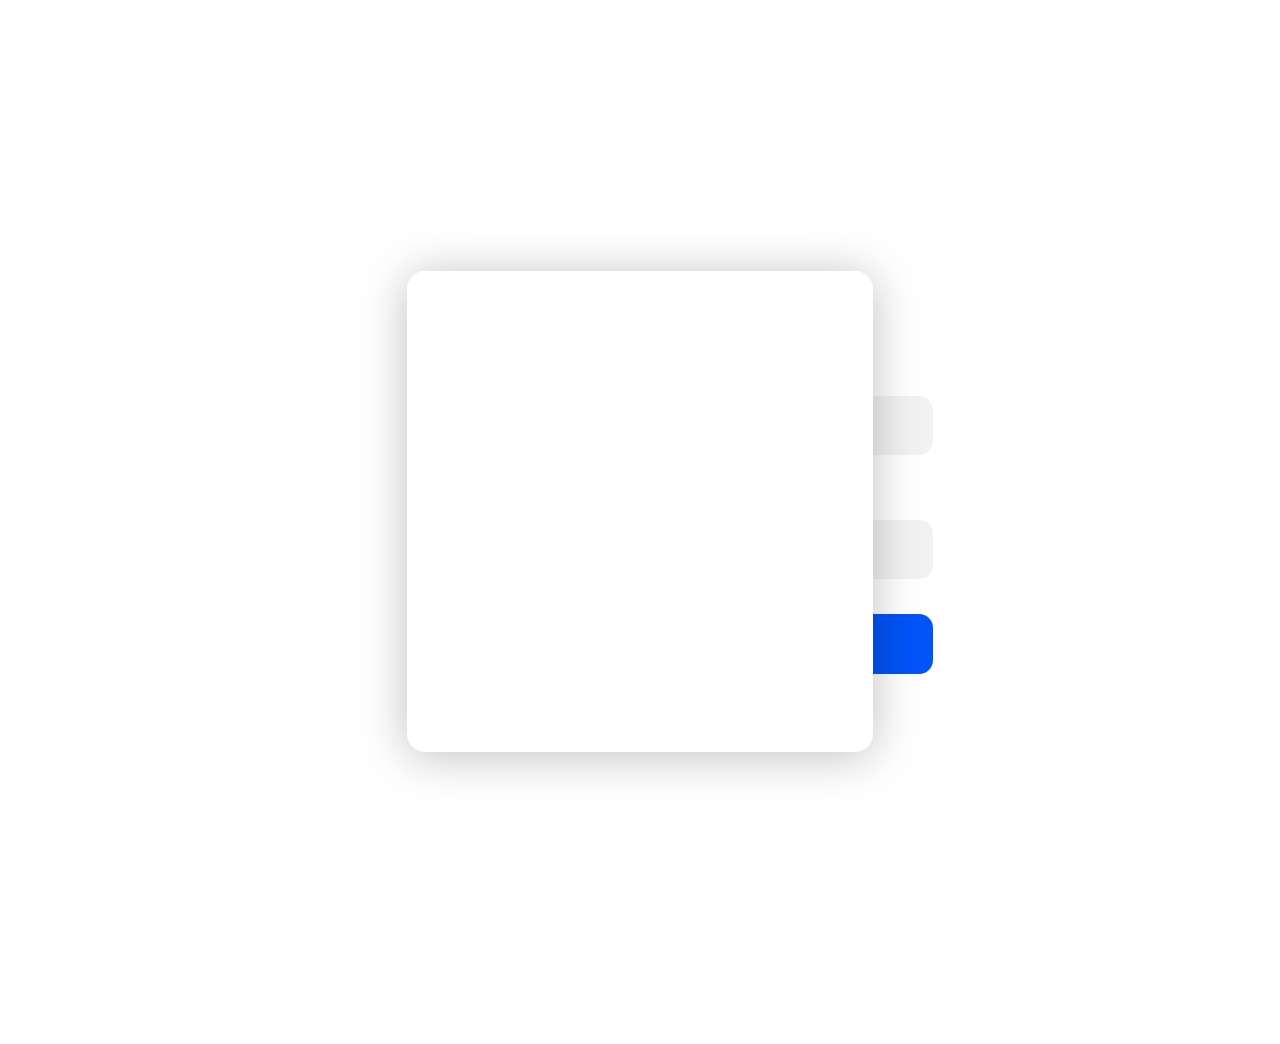
==== index.html @ 0903c232 "first commit" ====
<!DOCTYPE html>
<html>
<head>
  <title>Login Form</title>
  <link rel="stylesheet" href="style.css">
</head>
<body>
  <div class="container">
    <div class="shadow-box"></div>
    <label class="username-label">Username</label>
    <div class="input-field"></div>
    <label class="password-label">Password</label>
    <div class="input-field"></div>
    <div class="login-button">
      <span>Login</span>
    </div>
  </div>
</body>
</html>
---- style.css ----
body {
    font-family: 'Poppins', sans-serif;
}

.container {
    width: 1461px;
    margin: 366px 0 335px 0;
    display: flex;
    flex-direction: column;
    align-items: center;
}

.shadow-box {
    position: absolute;
    left: 50%;
    top: 271px;
    transform: translateX(-50%);
    width: 466px;
    height: 481px;
    background-color: #fff;
    border-radius: 18px;
    box-shadow: 0px 4px 46.8px 0px rgba(0, 0, 0, 0.25);
}

.username-label,
.password-label {
    margin: 0 261px 2px 0;
    font-weight: bold;
    font-size: 24px;
    color: #000000;
}

.input-field {
    margin: 0 0 35px 0;
    width: 389px;
    height: 59px;
    border-radius: 14px;
    background-color: #F2F2F2;
}

.login-button {
    margin: 0 0 35px 0;
    width: 389px;
    height: 60px;
    border-radius: 14px;
    background-color: #0054F8;
    display: flex;
    justify-content: center;
    align-items: center;
}

.login-button span {
    font-weight: bold;
    font-size: 24px;
    color: #FFFFFF;
}
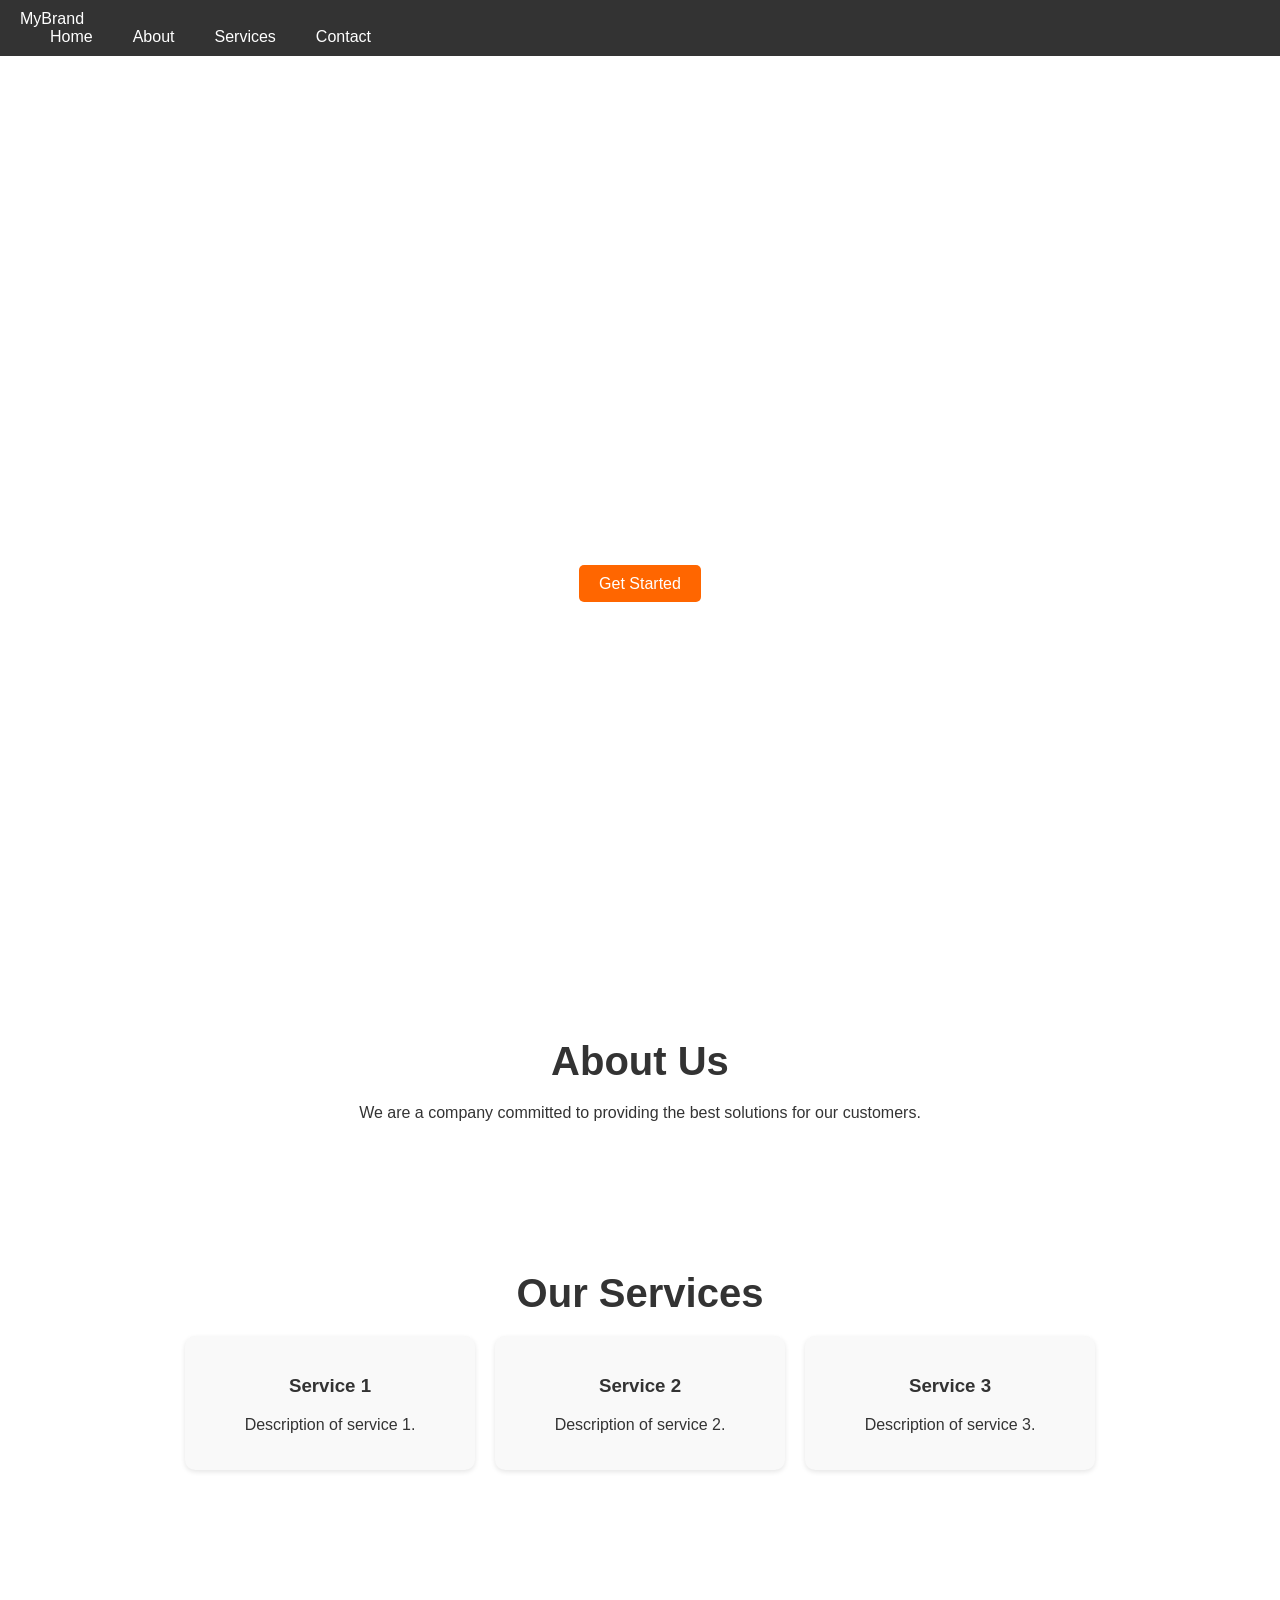
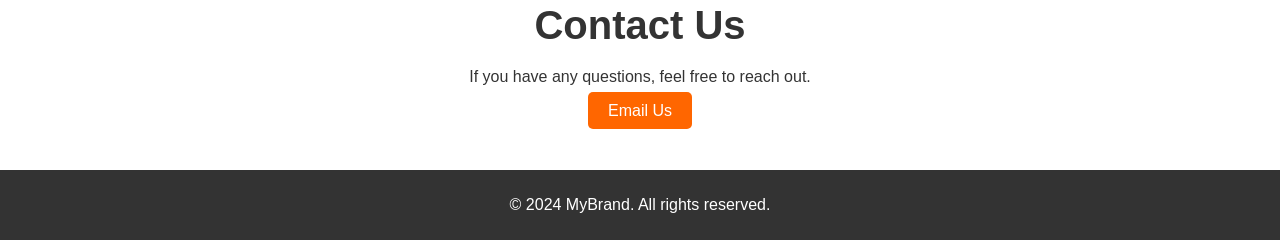
==== commit 7da1c116: "penambahan fitur login" ====
--- a/index.html
+++ b/index.html
@@ -1,19 +1,63 @@
 <!DOCTYPE html>
-<html>
+<html lang="id">
 <head>
-  <title>Login Form</title>
-  <link rel="stylesheet" href="style.css">
+    <meta charset="UTF-8">
+    <meta name="viewport" content="width=device-width, initial-scale=1.0">
+    <title>Landing Page</title>
+    <link rel="stylesheet" href="asset/css/style.css">
 </head>
 <body>
-  <div class="container">
-    <div class="shadow-box"></div>
-    <label class="username-label">Username</label>
-    <div class="input-field"></div>
-    <label class="password-label">Password</label>
-    <div class="input-field"></div>
-    <div class="login-button">
-      <span>Login</span>
-    </div>
-  </div>
+    <header>
+        <nav>
+            <div class="logo">MyBrand</div>
+            <ul>
+                <li><a href="#home">Home</a></li>
+                <li><a href="#about">About</a></li>
+                <li><a href="#services">Services</a></li>
+                <li><a href="#contact">Contact</a></li>
+            </ul>
+        </nav>
+    </header>
+
+    <section id="home" class="hero">
+        <div class="hero-content">
+            <h1>Welcome to MyBrand</h1>
+            <p>Your one-stop solution for all your needs.</p>
+            <a href="#services" class="btn">Get Started</a>
+        </div>
+    </section>
+
+    <section id="about" class="about">
+        <h2>About Us</h2>
+        <p>We are a company committed to providing the best solutions for our customers.</p>
+    </section>
+
+    <section id="services" class="services">
+        <h2>Our Services</h2>
+        <div class="service-cards">
+            <div class="card">
+                <h3>Service 1</h3>
+                <p>Description of service 1.</p>
+            </div>
+            <div class="card">
+                <h3>Service 2</h3>
+                <p>Description of service 2.</p>
+            </div>
+            <div class="card">
+                <h3>Service 3</h3>
+                <p>Description of service 3.</p>
+            </div>
+        </div>
+    </section>
+
+    <section id="contact" class="contact">
+        <h2>Contact Us</h2>
+        <p>If you have any questions, feel free to reach out.</p>
+        <a href="namaemail@gmail.com" class="btn">Email Us</a>
+    </section>
+
+    <footer>
+        <p>&copy; 2024 MyBrand. All rights reserved.</p>
+    </footer>
 </body>
-</html>+</html>
--- a/asset/css/style.css
+++ b/asset/css/style.css
@@ -0,0 +1,106 @@
+body {
+    font-family: Arial, sans-serif;
+    margin: 0;
+    padding: 0;
+    box-sizing: border-box;
+    color: #333;
+}
+
+header {
+    background-color: #333;
+    color: white;
+    padding: 10px 20px;
+    display: flex;
+    justify-content: space-between;
+    align-items: center;
+}
+
+nav ul {
+    list-style: none;
+    display: flex;
+    margin: 0;
+    padding: 0;
+}
+
+nav ul li {
+    margin-left: 20px;
+}
+
+nav ul li a {
+    color: white;
+    text-decoration: none;
+    padding: 5px 10px;
+    transition: background-color 0.3s;
+}
+
+nav ul li a:hover {
+    background-color: #555;
+    border-radius: 5px;
+}
+
+.hero {
+    height: 100vh;
+    display: flex;
+    justify-content: center;
+    align-items: center;
+    color: white;
+    text-align: center;
+}
+
+.hero-content {
+    max-width: 600px;
+}
+
+.hero h1 {
+    font-size: 3em;
+    margin-bottom: 20px;
+}
+
+.hero p {
+    font-size: 1.2em;
+    margin-bottom: 20px;
+}
+
+.btn {
+    background-color: #ff6600;
+    color: white;
+    padding: 10px 20px;
+    text-decoration: none;
+    border-radius: 5px;
+    transition: background-color 0.3s;
+}
+
+.btn:hover {
+    background-color: #e65c00;
+}
+
+.about, .services, .contact {
+    padding: 50px 20px;
+    text-align: center;
+}
+
+.about h2, .services h2, .contact h2 {
+    font-size: 2.5em;
+    margin-bottom: 20px;
+}
+
+.services .service-cards {
+    display: flex;
+    justify-content: center;
+    gap: 20px;
+}
+
+.services .card {
+    background-color: #f9f9f9;
+    padding: 20px;
+    border-radius: 10px;
+    box-shadow: 0 2px 5px rgba(0, 0, 0, 0.1);
+    width: 250px;
+}
+
+footer {
+    background-color: #333;
+    color: white;
+    text-align: center;
+    padding: 10px 0;
+}
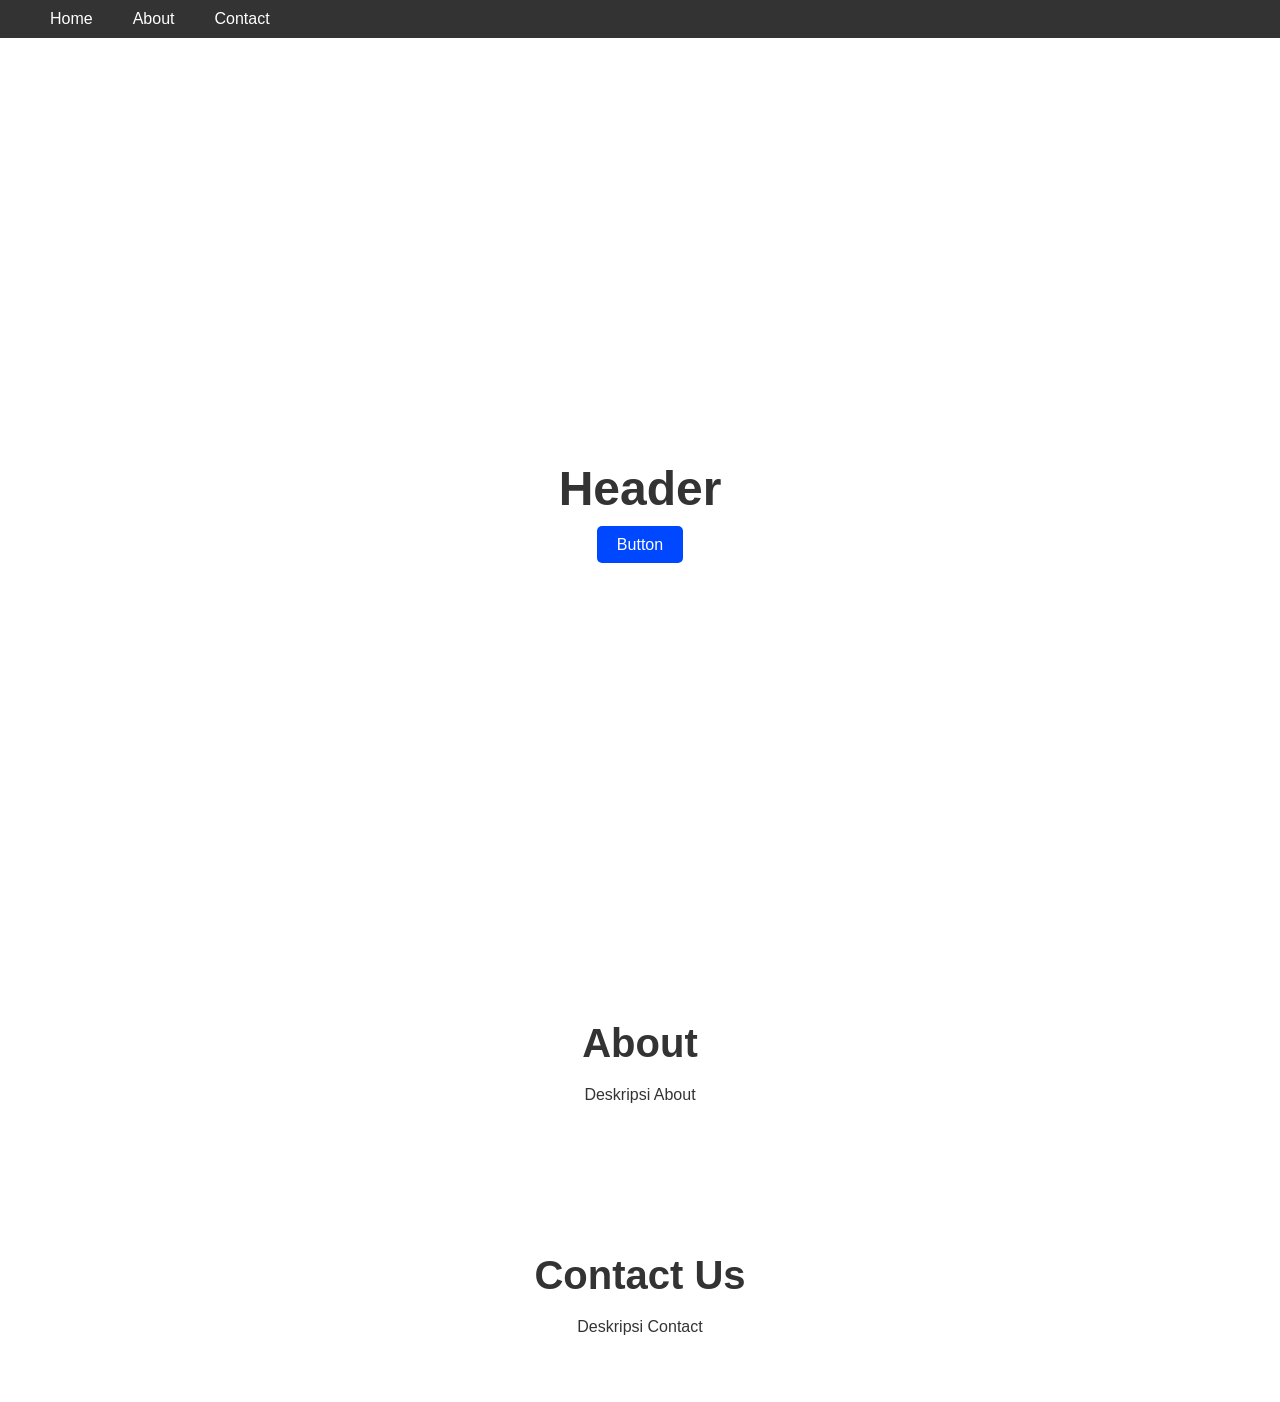
==== commit eec59542: "Merubah tampilan login" ====
--- a/index.html
+++ b/index.html
@@ -9,11 +9,9 @@
 <body>
     <header>
         <nav>
-            <div class="logo">MyBrand</div>
             <ul>
                 <li><a href="#home">Home</a></li>
                 <li><a href="#about">About</a></li>
-                <li><a href="#services">Services</a></li>
                 <li><a href="#contact">Contact</a></li>
             </ul>
         </nav>
@@ -21,43 +19,19 @@
 
     <section id="home" class="hero">
         <div class="hero-content">
-            <h1>Welcome to MyBrand</h1>
-            <p>Your one-stop solution for all your needs.</p>
-            <a href="#services" class="btn">Get Started</a>
+            <h1>Header</h1>
+            <a href="#services" class="btn">Button</a>
         </div>
     </section>
 
     <section id="about" class="about">
-        <h2>About Us</h2>
-        <p>We are a company committed to providing the best solutions for our customers.</p>
-    </section>
-
-    <section id="services" class="services">
-        <h2>Our Services</h2>
-        <div class="service-cards">
-            <div class="card">
-                <h3>Service 1</h3>
-                <p>Description of service 1.</p>
-            </div>
-            <div class="card">
-                <h3>Service 2</h3>
-                <p>Description of service 2.</p>
-            </div>
-            <div class="card">
-                <h3>Service 3</h3>
-                <p>Description of service 3.</p>
-            </div>
-        </div>
+        <h2>About</h2>
+        <p>Deskripsi About</p>
     </section>
 
     <section id="contact" class="contact">
         <h2>Contact Us</h2>
-        <p>If you have any questions, feel free to reach out.</p>
-        <a href="namaemail@gmail.com" class="btn">Email Us</a>
+        <p>Deskripsi Contact</p>
     </section>
-
-    <footer>
-        <p>&copy; 2024 MyBrand. All rights reserved.</p>
-    </footer>
 </body>
 </html>
--- a/asset/css/style.css
+++ b/asset/css/style.css
@@ -49,6 +49,7 @@
 
 .hero-content {
     max-width: 600px;
+    color: #333;
 }
 
 .hero h1 {
@@ -62,7 +63,7 @@
 }
 
 .btn {
-    background-color: #ff6600;
+    background-color: #0048ff;
     color: white;
     padding: 10px 20px;
     text-decoration: none;
@@ -71,7 +72,7 @@
 }
 
 .btn:hover {
-    background-color: #e65c00;
+    background-color: #002278;
 }
 
 .about, .services, .contact {
@@ -98,9 +99,49 @@
     width: 250px;
 }
 
-footer {
-    background-color: #333;
+.login-container {
+    display: flex;
+    justify-content: center;
+    align-items: center;
+    height: 100vh;
+}
+
+form {
+    background-color: white;
+    padding: 20px;
+    border-radius: 8px;
+    box-shadow: 0 0 10px rgba(0, 0, 0, 0.1);
+    width: 300px;
+}
+
+form div {
+    margin-bottom: 15px;
+}
+
+label {
+    display: block;
+    margin-bottom: 5px;
+}
+
+input[type="text"],
+input[type="password"] {
+    width: 100%;
+    padding: 8px;
+    box-sizing: border-box;
+    border: 1px solid #ccc;
+    border-radius: 4px;
+}
+
+button {
+    width: 100%;
+    padding: 10px;
+    background-color: #4CAF50;
     color: white;
-    text-align: center;
-    padding: 10px 0;
+    border: none;
+    border-radius: 4px;
+    cursor: pointer;
 }
+
+button:hover {
+    background-color: #45a049;
+}
